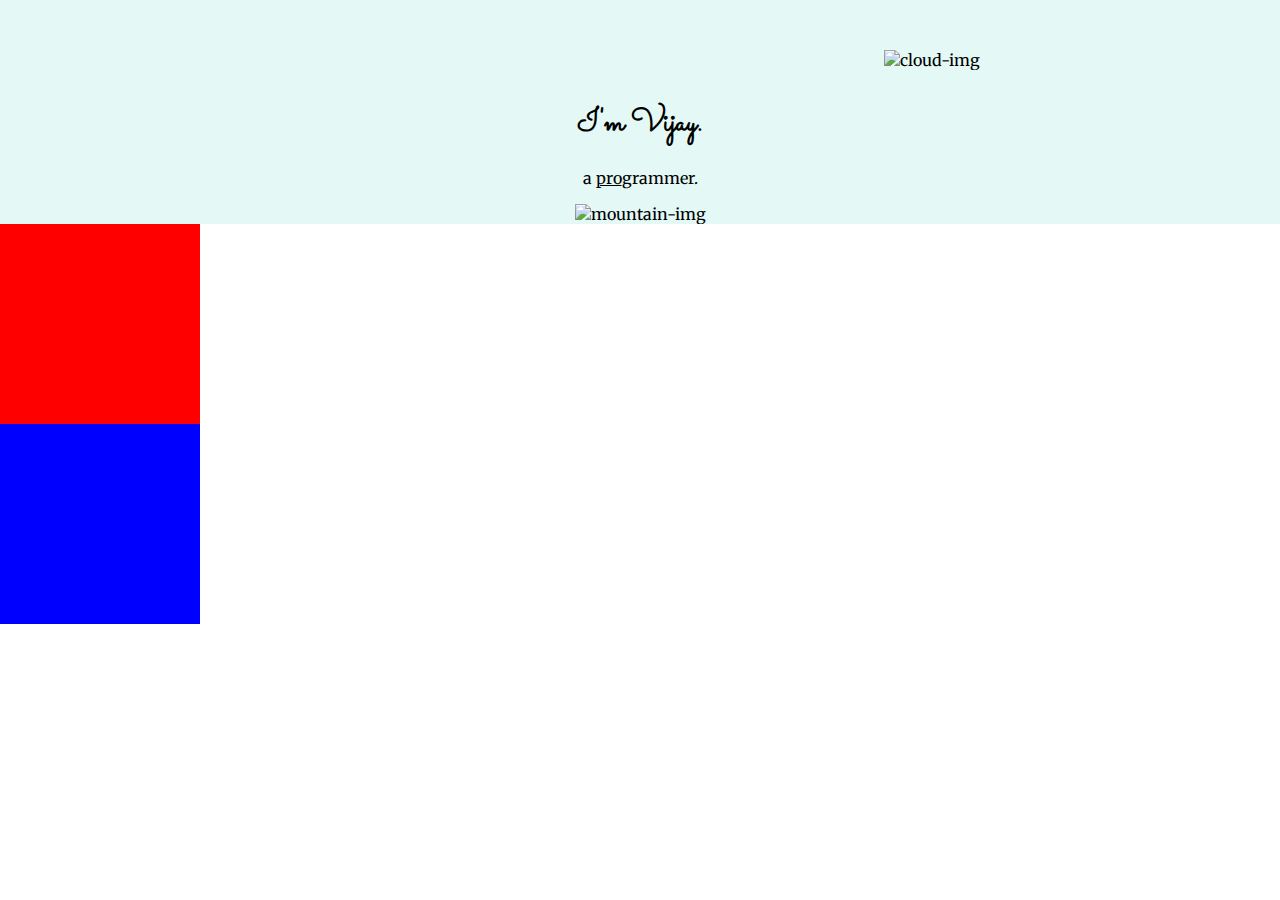
==== index.html @ cc45c3f5 "added some css" ====
<!DOCTYPE html>
<html lang="en" dir="ltr">
  <head>
    <meta charset="utf-8">
    <title>Vijay Prakash Bhatt</title>
    <link rel="stylesheet" href="css/styles.css">
    <link rel="icon" href="favicon.ico">
    <link  rel="stylesheet" href="https://fonts.googleapis.com/css2?family=Merriweather:wght@300&family=Montserrat:wght@100&family=Sacramento&display=swap">
  </head>
  <body>
    <div class="top-container">
      <img class="top-cloud" src="images/cloud.png" alt="cloud-img">
      <h1>I'm Vijay.</h1>
      <p>a <span class="pro">pro</span>grammer.</p>
      <img class="bottom-cloud" src="images/cloud.png" alt="cloud-img">
      <img src="images/mountain.png" alt="mountain-img">
    </div>
    <div class="middle-container">

    </div>
    <div class="bottom-container">

    </div>
  </body>
</html>
---- css/styles.css ----
body {
  margin: 0;
  text-align: center;
  font-family: 'Merriweather', serif;
}

h1 {
  margin-top: 0;
  font-family: 'Sacramento', cursive;
}

h2 {
  font-family: 'Montserrat', sans-serif;
}

h3 {
  font-family: 'Montserrat', sans-serif;
}

/****************CLASS SELECTORS********************/

.top-container {
  padding-top: 100px;
  background-color: #E4F9F5;
  position: relative;
}

.middle-container {
  width: 200px;
  height: 200px;
  background-color: red;

}

.bottom-container {
  width: 200px;
  height: 200px;
  background-color: blue;

}

.pro {
  text-decoration: underline;
}

.top-cloud {
  position: absolute;
  top:50px;
  right:300px;
}

.bottom-cloud {
  position: absolute;
  left:300px;
  bottom: 300px;
}
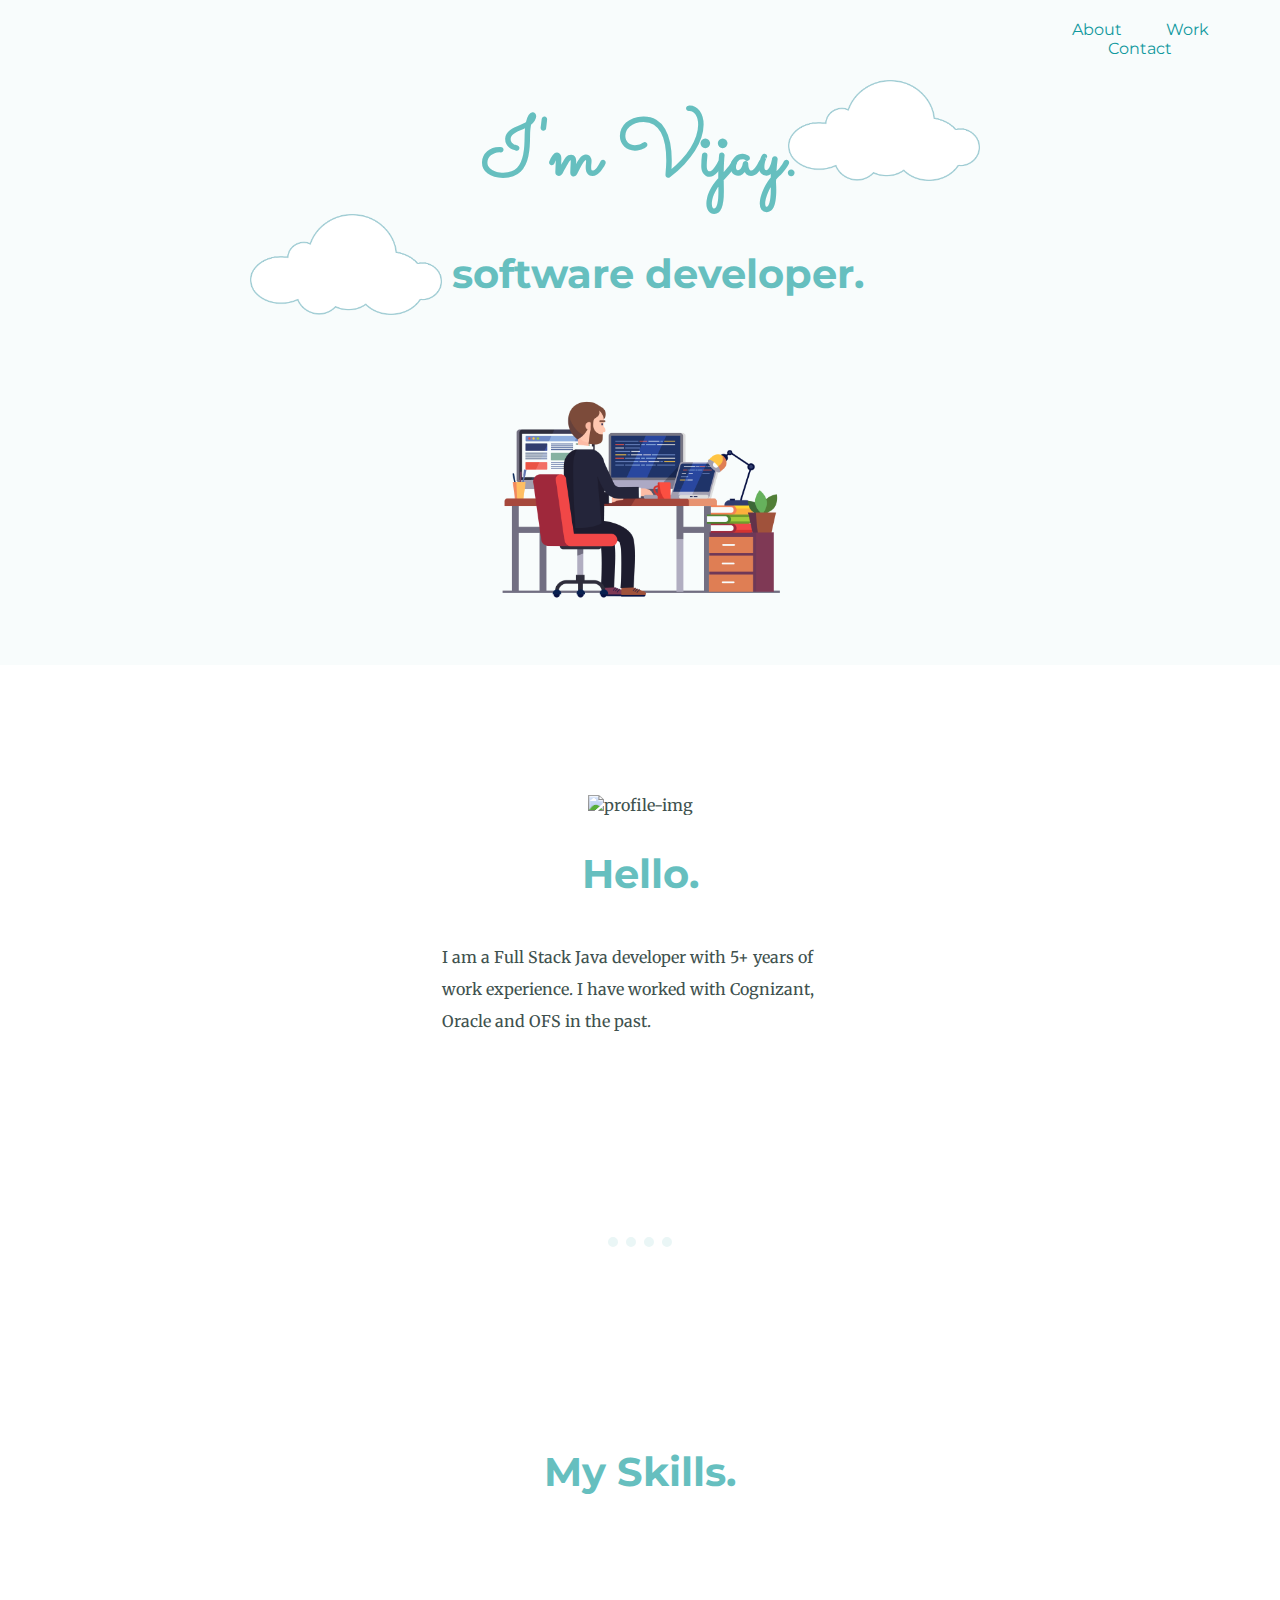
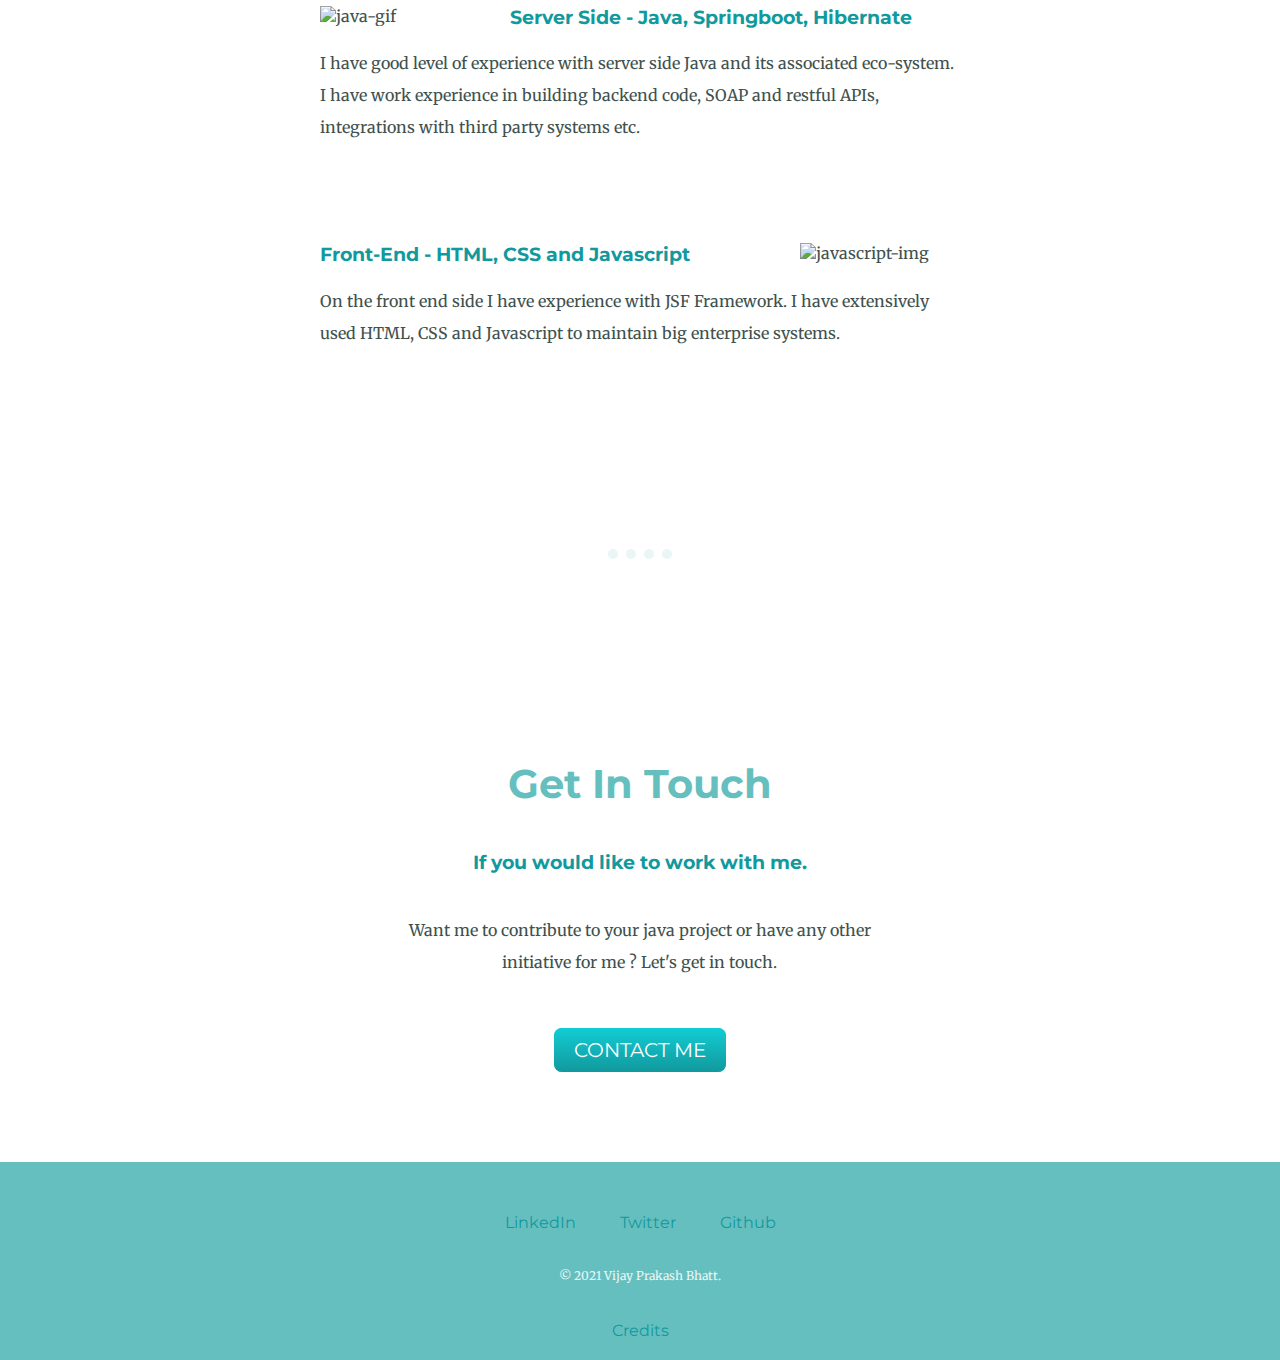
==== commit f1e7c762: "made it more dynamic" ====
--- a/index.html
+++ b/index.html
@@ -1,25 +1,66 @@
 <!DOCTYPE html>
 <html lang="en" dir="ltr">
-  <head>
-    <meta charset="utf-8">
-    <title>Vijay Prakash Bhatt</title>
-    <link rel="stylesheet" href="css/styles.css">
-    <link rel="icon" href="favicon.ico">
-    <link  rel="stylesheet" href="https://fonts.googleapis.com/css2?family=Merriweather:wght@300&family=Montserrat:wght@100&family=Sacramento&display=swap">
-  </head>
-  <body>
-    <div class="top-container">
-      <img class="top-cloud" src="images/cloud.png" alt="cloud-img">
-      <h1>I'm Vijay.</h1>
-      <p>a <span class="pro">pro</span>grammer.</p>
-      <img class="bottom-cloud" src="images/cloud.png" alt="cloud-img">
-      <img src="images/mountain.png" alt="mountain-img">
+
+<head>
+  <meta charset="utf-8">
+  <title>Vijay Bhatt</title>
+  <link rel="stylesheet" href="css/styles.css">
+  <link rel="icon" href="icons/vijay.ico">
+  <link rel="stylesheet" href="https://fonts.googleapis.com/css?family=Merriweather|Montserrat|Sacramento">
+  <script type="text/javascript" src="js/script.js"></script>
+</head>
+
+<body>
+  <div class="nav_bar" id="navbar">  
+    <a href="#about"onclick="modify_zindex()">About</a>
+    <a href="#work" onclick="modify_zindex()">Work</a>
+    <a href="#contact" onclick="modify_zindex()">Contact</a>
+  </div>
+  <div class="top-container">
+    <img class="top-cloud" src="images/cloud-new.png" alt="cloud-img">
+    <h1 class="name">I'm Vijay.</h1>
+    <h2 class="desc">a software developer.</h2>
+    <img class="bottom-cloud" src="images/cloud-new.png" alt="cloud-img">
+    <img class="mountain" src="images/professional.png" alt="mountain-img">
+  </div>
+  <div class="middle-container">
+    <div class="profile" id="about">
+      <img class="profile-pic" src="images/profile.png" alt="profile-img">
+      <h2>Hello.</h2>
+      <p class="intro">I am a Full Stack Java developer with 5+ years of work experience. I have worked with Cognizant, Oracle and OFS in the past.</p>
     </div>
-    <div class="middle-container">
+    <hr>
+    <div class="skills" id="work">
+      <h2>My Skills.</h2>
+      <div class="skill-row">
+        <img class="java-img" src="images/java.gif" alt="java-gif">
+        <h3>Server Side - Java, Springboot, Hibernate</h3>
+        <p>I have good level of experience with server side Java and its associated eco-system. I have work experience in building backend code, SOAP and restful APIs, integrations with third party systems etc.</p>
+      </div>
+      <div class="skill-row">
+        <img class="javascript-img" src="images/javascript.gif" alt="javascript-img">
+        <h3>Front-End - HTML, CSS and Javascript</h3>
+        <p>On the front end side I have experience with JSF Framework. I have extensively used HTML, CSS and Javascript to maintain big enterprise systems.</p>
+      </div>
+    </div>
+    <hr>
+    <div class="contact-me" id="contact">
+      <h2>Get In Touch</h2>
+      <h3>If you would like to work with me.</h3>
+      <p class="contact-message">Want me to contribute to your java project or have any other initiative for me ? Let's get in touch.</p>
+      <a class="btn" href="mailto:bhattvijay69@hotmail.com">CONTACT ME</a>
+    </div>
+  </div>
 
-    </div>
-    <div class="bottom-container">
 
-    </div>
-  </body>
+  <div class="bottom-container">
+    <a class="footer-link" target="_blank" href="https://www.linkedin.com/in/vijayprakashbhatt/">LinkedIn</a>
+    <a class="footer-link" target="_blank" href="https://twitter.com/VijayPrakashB15/">Twitter</a>
+    <a class="footer-link" target="_blank" href="https://github.com/ttahb">Github</a>
+    <p class="copyright">© 2021 Vijay Prakash Bhatt.</p>
+    <a href="credits.html" target="_blank">Credits</a>
+  </div>
+
+</body>
+
 </html>
--- a/css/styles.css
+++ b/css/styles.css
@@ -1,58 +1,173 @@
-
-
 body {
+  color: #40514E;
   margin: 0;
   text-align: center;
   font-family: 'Merriweather', serif;
 }
 
 h1 {
-  margin-top: 0;
+  color: #66BFBF;
+  margin: 50px auto 0 auto;
   font-family: 'Sacramento', cursive;
+  font-size: 5rem;
 }
 
 h2 {
   font-family: 'Montserrat', sans-serif;
+  font-size: 2.5rem;
+  color: #66BFBF;
+  font-weight: bold;
+  padding-bottom: 10px;
 }
 
 h3 {
   font-family: 'Montserrat', sans-serif;
+  color: #11999E;
+}
+
+a {
+  color: #11999E;
+  font-family: 'Montserrat', sans-serif;
+  margin: 10px 20px;
+  text-decoration: none;
+}
+
+a:hover {
+  color: #EAF6F6;
+}
+
+hr {
+  border-style: dotted none none;
+  width: 5%;
+  border-width: 10px;
+  border-color: #EAF6F6;
+  margin: 200px auto;
+}
+
+p {
+  color: #40514E;
+  line-height: 2;
 }
 
 /****************CLASS SELECTORS********************/
+.nav_bar {
+  background-color: #f8fcfc;
+  font-family: 'Montserrat', sans-serif;
+  padding-left: 1000px;
+  padding-top: 20px;
+  position: fixed;
+  top: 0;
+  left:0;
+  right: 0;
+  margin-bottom: 10px;
+  padding-bottom: 10px;
+  z-index: 1;
+}
+
+.nav_bar a:hover {
+  color: #30e3cb;
+}
 
 .top-container {
   padding-top: 100px;
-  background-color: #E4F9F5;
+  background-color: #f8fcfc;
   position: relative;
 }
 
 .middle-container {
-  width: 200px;
-  height: 200px;
-  background-color: red;
-
+  margin: 100px 0;
 }
 
 .bottom-container {
-  width: 200px;
-  height: 200px;
-  background-color: blue;
-
+  background-color: #66BFBF;
+  padding: 50px 0 20px;
 }
 
-.pro {
-  text-decoration: underline;
+.name {
+  margin-top: 0;
 }
 
 .top-cloud {
+  width: 15%;
   position: absolute;
-  top:50px;
-  right:300px;
+  top: 80px;
+  right: 300px;
 }
 
 .bottom-cloud {
+  width: 15%;
   position: absolute;
-  left:300px;
-  bottom: 300px;
+  left: 250px;
+  bottom: 350px;
 }
+
+.mountain {
+  width: 25%;
+}
+
+.skill-row {
+  width: 50%;
+  margin: 100px auto 100px auto;
+  text-align: left;
+}
+
+.java-img {
+  width: 25%;
+  float: left;
+  margin-right: 30px;
+}
+
+.javascript-img {
+  width: 25%;
+  float: right;
+  margin-left: 30px;
+}
+
+.profile-pic {
+  padding-top: 30px;
+  width: 15%;
+}
+
+.intro {
+  width: 31%;
+  margin: auto;
+  text-align: left;
+}
+
+.contact-message {
+  width: 41%;
+  margin: 40px auto 60px;
+}
+
+.btn {
+  background: #11cdd4;
+  background-image: -webkit-linear-gradient(top, #11cdd4, #11999e);
+  background-image: -moz-linear-gradient(top, #11cdd4, #11999e);
+  background-image: -ms-linear-gradient(top, #11cdd4, #11999e);
+  background-image: -o-linear-gradient(top, #11cdd4, #11999e);
+  background-image: linear-gradient(to bottom, #11cdd4, #11999e);
+  -webkit-border-radius: 8;
+  -moz-border-radius: 8;
+  border-radius: 8px;
+  font-family: 'Montserrat', sans-serif;
+  color: #ffffff;
+  font-size: 20px;
+  padding: 10px 20px 10px 20px;
+  text-decoration: none;
+}
+
+.btn:hover {
+  background: #30e3cb;
+  background-image: -webkit-linear-gradient(top, #30e3cb, #2bc4ad);
+  background-image: -moz-linear-gradient(top, #30e3cb, #2bc4ad);
+  background-image: -ms-linear-gradient(top, #30e3cb, #2bc4ad);
+  background-image: -o-linear-gradient(top, #30e3cb, #2bc4ad);
+  background-image: linear-gradient(to bottom, #30e3cb, #2bc4ad);
+  text-decoration: none;
+}
+
+.copyright {
+  color: #EAF6F6;
+  font-size: 0.75rem;
+  padding: 20px 0;
+}
